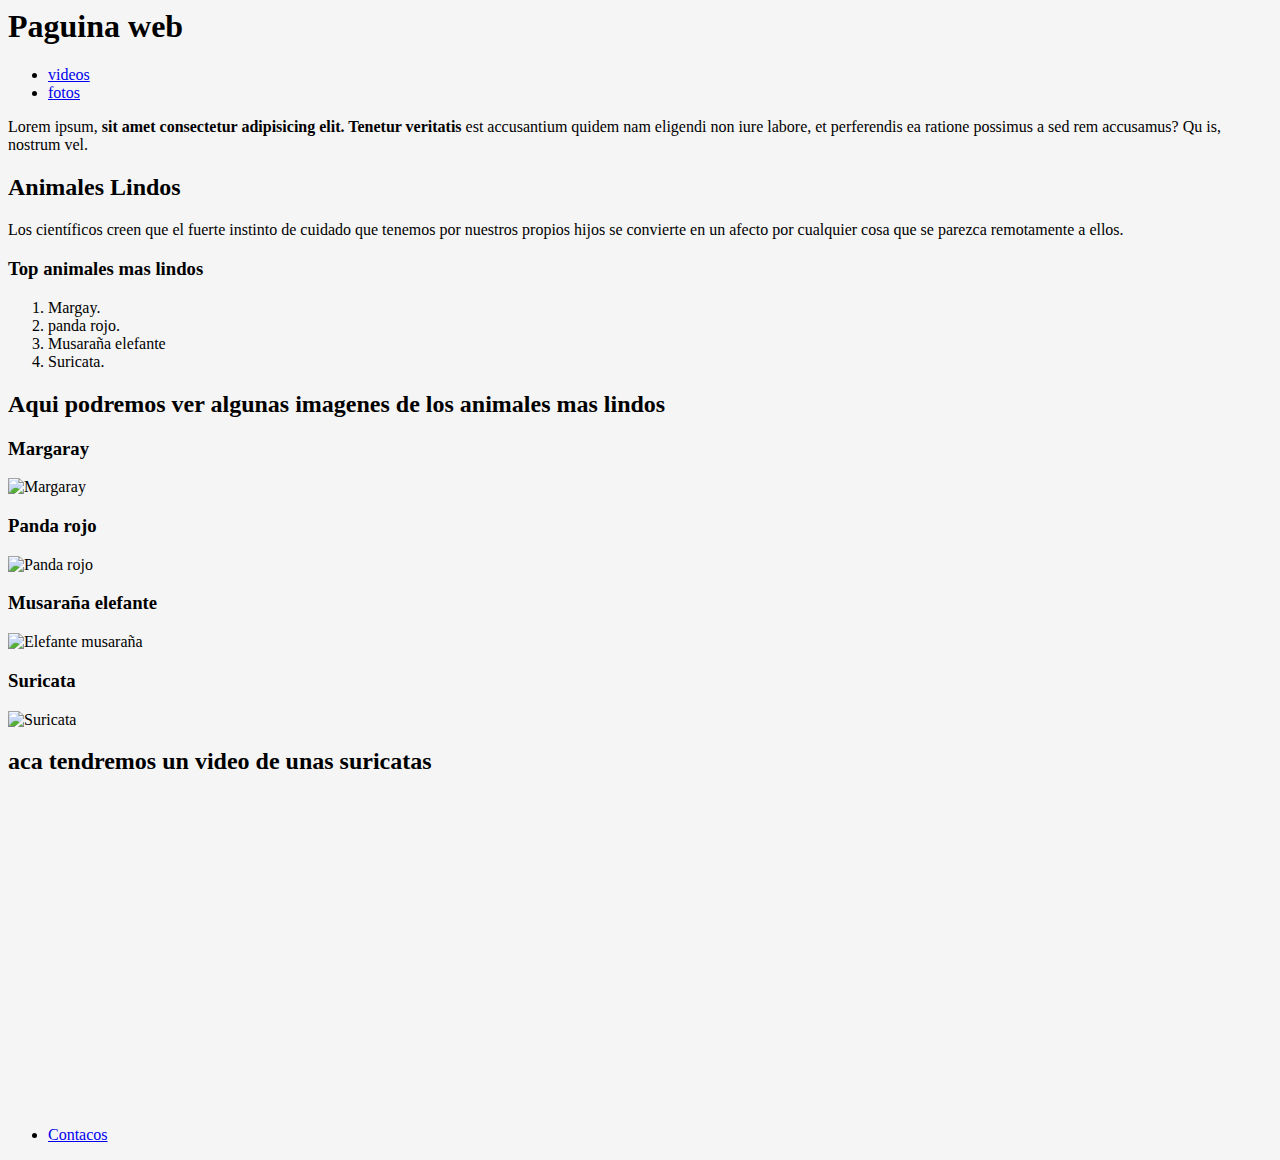
==== index.html @ 838dab5c "nahu repo" ====
<html lang="en"><head>
    <meta charset="UTF-8">
    <meta http-equiv="X-UA-Compatible" content="IE=edge">
    <meta name="viewport" content="width=device-width, initial-scale=1.0">
    <link rel="stylesheet" href="./estilos.css">
    <link rel="preconnect" href="https://fonts.googleapis.com">
    <link rel="preconnect" href="https://fonts.gstatic.com" crossorigin>
    <link href="https://fonts.googleapis.com/css2?family=Roboto:wght@100&display=swap" rel="stylesheet">
    <title>Primer trabajo</title>
</head>
<body>
    
    <header>
        <h1>Paguina web</h1> 
            <ul>
                <li><a href="#video-animales">videos</a></li>
                <li><a href="#fotos-animales">fotos</a></li>
            </ul>   
    </header>

    
    <main>
          
        <nav>
            <p>Lorem ipsum, <strong> sit amet consectetur adipisicing elit. Tenetur veritatis</strong> est accusantium quidem nam eligendi non iure labore, et perferendis ea ratione possimus a sed rem accusamus? Qu
                is, nostrum vel.</p>
        </nav>
        
        
        <section>
            <h2>Animales Lindos</h2>
            <article>Los científicos creen que el fuerte instinto de cuidado que tenemos por nuestros propios hijos se convierte en un afecto por cualquier cosa que se parezca remotamente a ellos.</article>
            <h3>Top animales mas lindos</h3>
            <ol>
                <li>Margay.</li>
                <li>panda rojo.</li>
                <li>Musaraña elefante</li>
                <li>Suricata.</li>
            </ol>
        </section>

        <section id="fotos-animales">
            <article>
                <h2>Aqui podremos ver algunas imagenes de los animales mas lindos</h2>
                    <h3>Margaray</h3>  
                        <img src="./img/istockphoto-1253660894-612x612.jpg" alt="Margaray">    
                    
                    <h3>Panda rojo</h3>
                        <img src="./img/pexels-esteban-arango-9547059 (2).jpg" alt="Panda rojo">
                    
                    <h3>Musaraña elefante</h3>
                        <img src="./img/pexels-pixabay-70080.jpg" alt="Elefante musaraña">
                    
                    <h3>Suricata</h3>
                        <img src="./img/pexels-pascal-renet-105818.jpg" alt="Suricata">
        
            </article>

            <article id="video-animales">
                <h2>aca tendremos un video de unas suricatas</h2>
                
                <iframe width="560" height="315" src="https://www.youtube.com/embed/jT6kwSk0YEs" title="YouTube video player" frameborder="0" allow="accelerometer; autoplay; clipboard-write; encrypted-media; gyroscope; picture-in-picture" allowfullscreen=""></iframe>
            
            </article>
            
        </section>
    



    </main>
    <footer>
        <ul>
            <li> <a href="./pages/contacto.html">Contacos</a></li>
        </ul>
    </footer>



</body></html>
---- estilos.css ----
*{
    background-color: #f5f5f5;
}
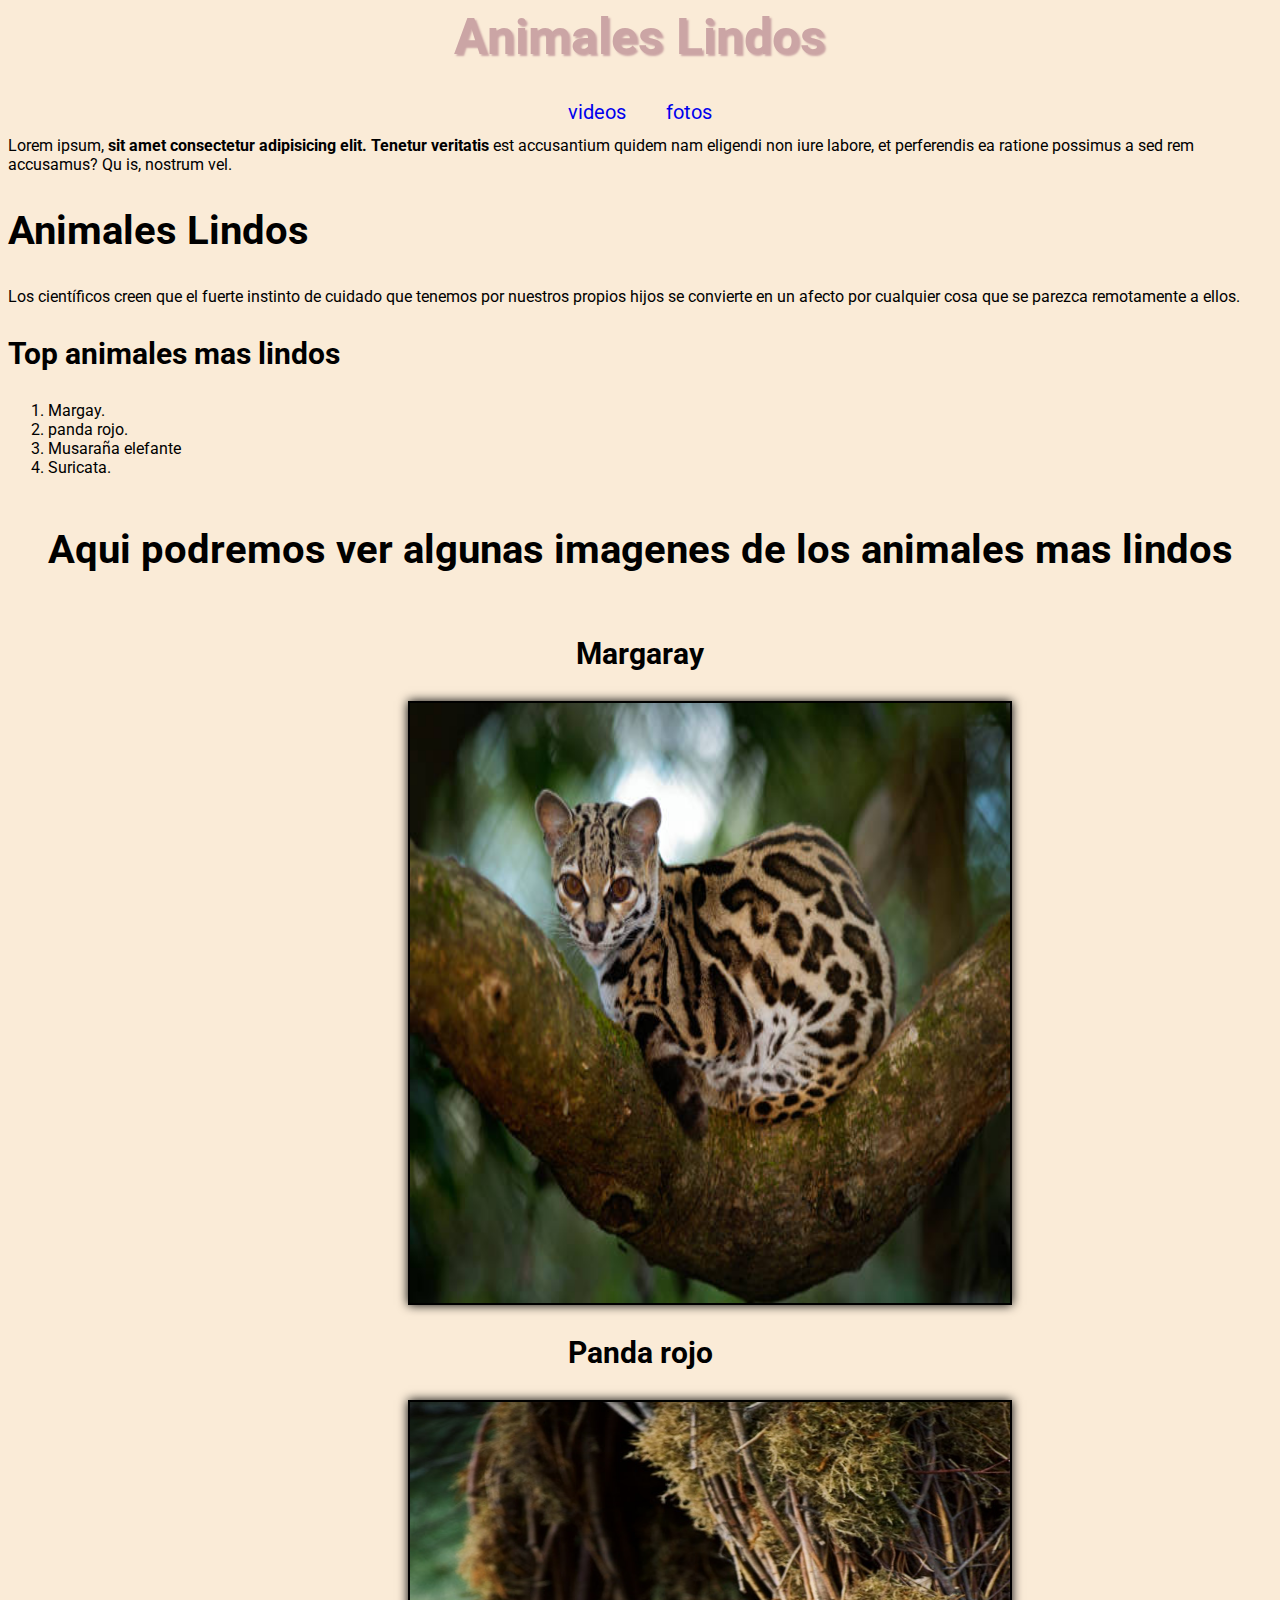
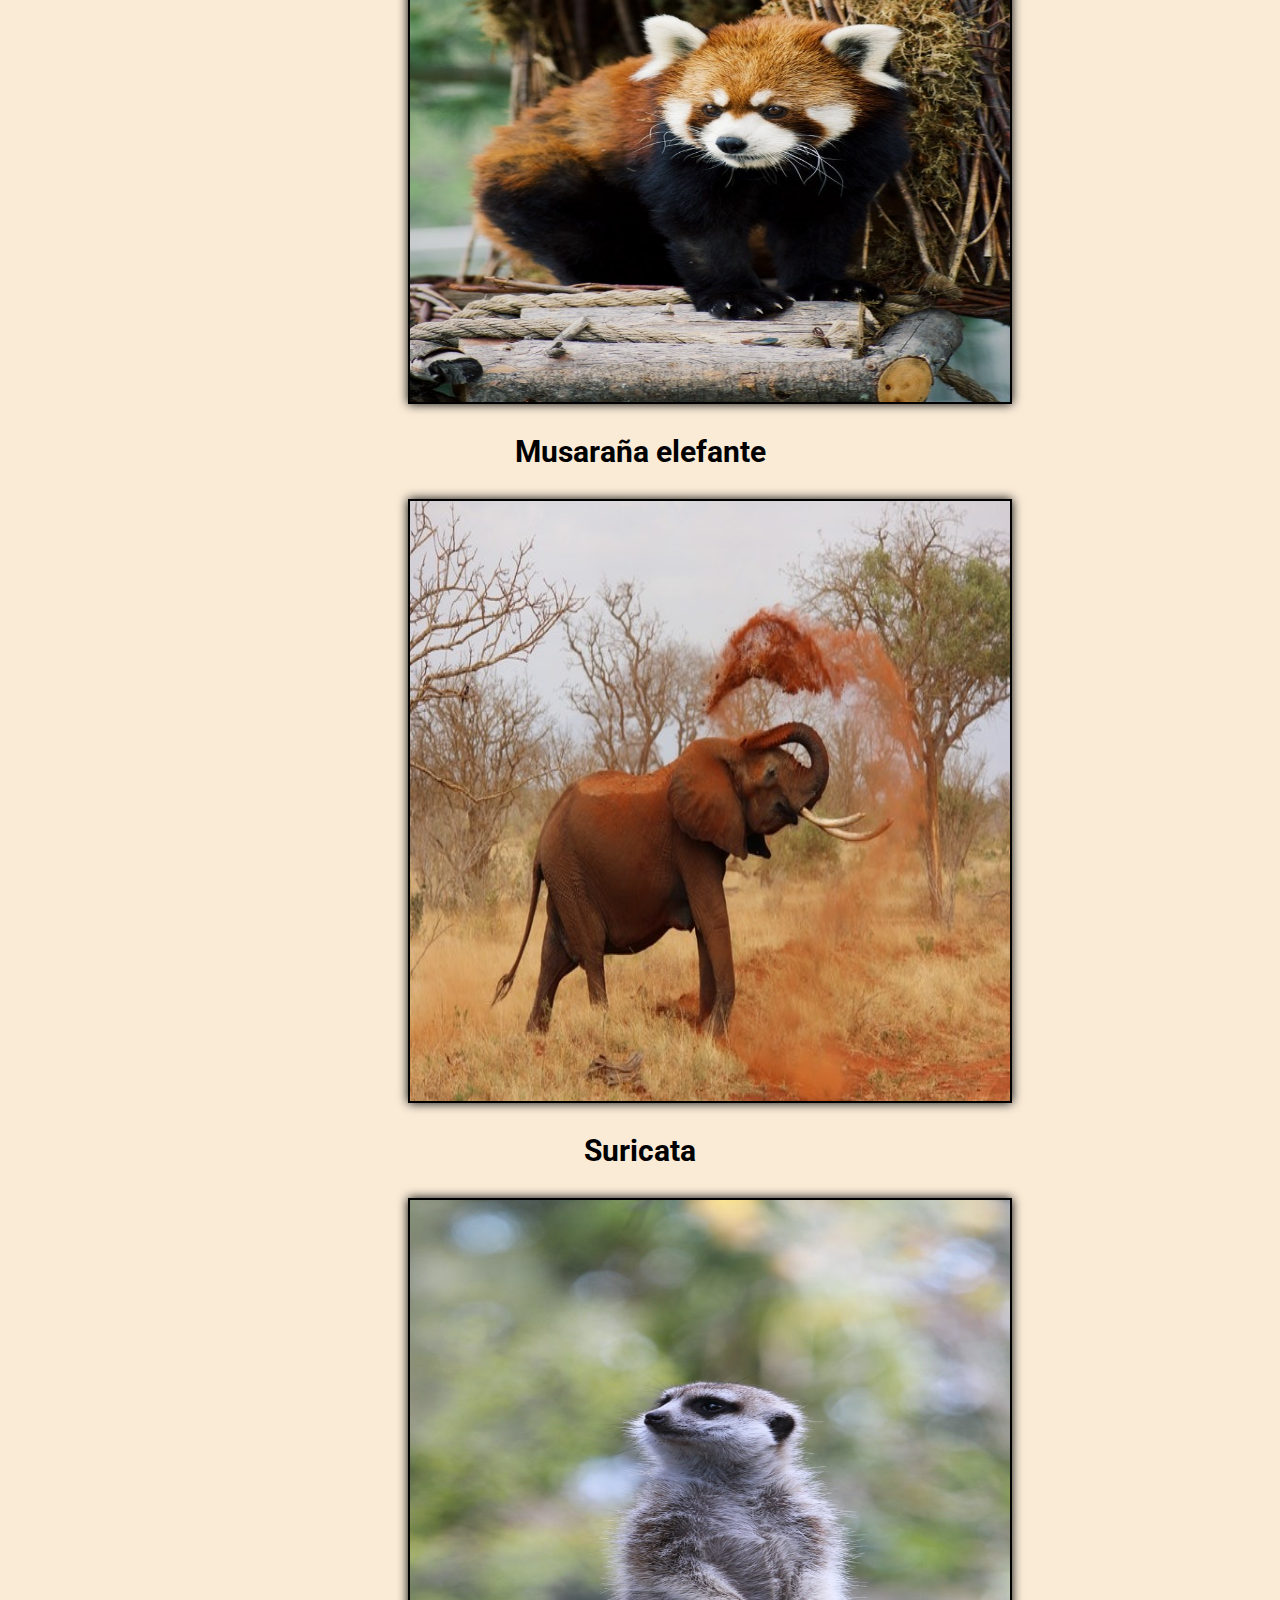
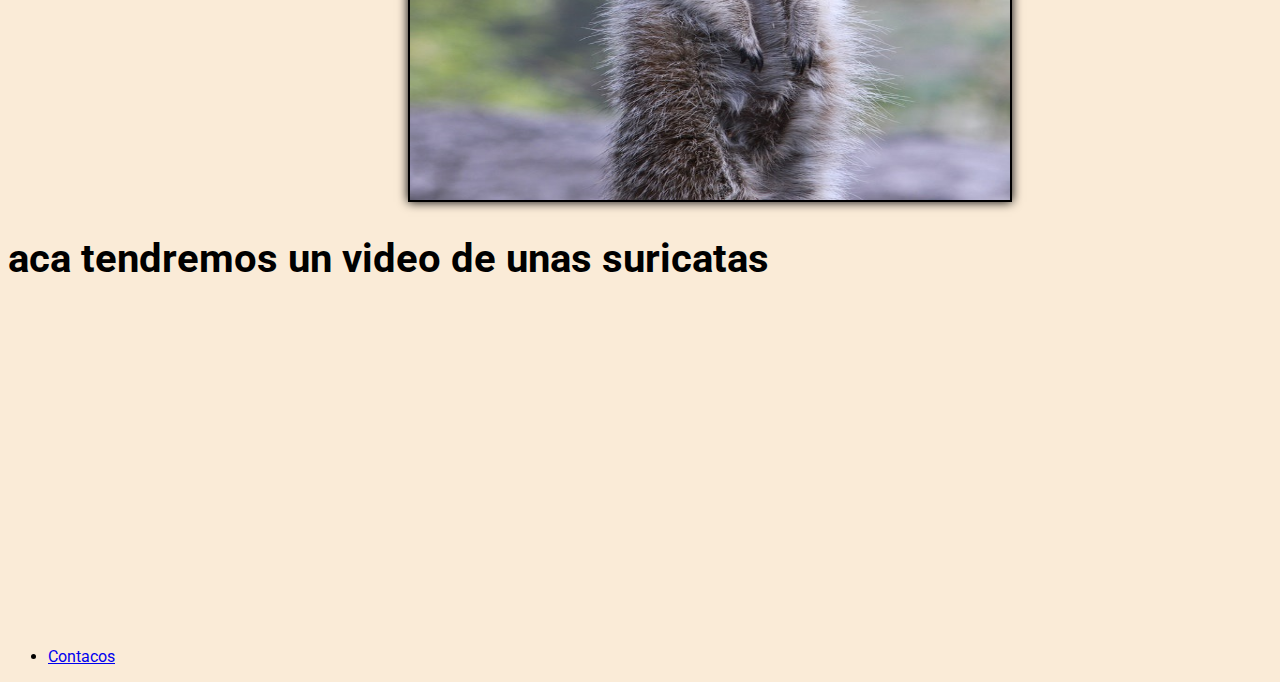
==== commit 939df04d: "second page" ====
--- a/index.html
+++ b/index.html
@@ -6,15 +6,16 @@
     <link rel="preconnect" href="https://fonts.googleapis.com">
     <link rel="preconnect" href="https://fonts.gstatic.com" crossorigin>
     <link href="https://fonts.googleapis.com/css2?family=Roboto:wght@100&display=swap" rel="stylesheet">
+    <link rel="stylesheet" href="index.css">
     <title>Primer trabajo</title>
 </head>
 <body>
     
-    <header>
-        <h1>Paguina web</h1> 
-            <ul>
-                <li><a href="#video-animales">videos</a></li>
-                <li><a href="#fotos-animales">fotos</a></li>
+    <header class="header">
+        <h1>Animales Lindos</h1> 
+            <ul class="listado">
+                <li><a href="#video-animales" class="listados2">videos</a></li>
+                <li><a href="#fotos-animales"class="listados2">fotos</a></li>
             </ul>   
     </header>
 
@@ -40,19 +41,21 @@
         </section>
 
         <section id="fotos-animales">
-            <article>
+            <article class="imagenes2">
+                
                 <h2>Aqui podremos ver algunas imagenes de los animales mas lindos</h2>
                     <h3>Margaray</h3>  
-                        <img src="./img/istockphoto-1253660894-612x612.jpg" alt="Margaray">    
+                        <img src="./img/tigresito.jpg" class="imagenes" alt="Margaray">    
                     
                     <h3>Panda rojo</h3>
-                        <img src="./img/pexels-esteban-arango-9547059 (2).jpg" alt="Panda rojo">
+                        <img src="./img/pandarojo.jpg" class="imagenes" alt="Panda rojo">
                     
                     <h3>Musaraña elefante</h3>
-                        <img src="./img/pexels-pixabay-70080.jpg" alt="Elefante musaraña">
+                        <img src="./img/elefante.jpg" class="imagenes" alt="Elefante musaraña">
                     
                     <h3>Suricata</h3>
-                        <img src="./img/pexels-pascal-renet-105818.jpg" alt="Suricata">
+                        <img src="./img/suricata.jpg" class="imagenes" alt="Suricata">
+                    
         
             </article>
 
@@ -71,7 +74,7 @@
     </main>
     <footer>
         <ul>
-            <li> <a href="./pages/contacto.html">Contacos</a></li>
+            <li> <a href="./paginas/contacto.html">Contacos</a></li>
         </ul>
     </footer>
 
--- a/index.css
+++ b/index.css
@@ -0,0 +1,65 @@
+*{
+    font-family: 'Roboto', sans-serif;
+    background-color: antiquewhite;
+}
+h1{
+    text-align: center;
+    font-size: 50px; 
+    font-family: 'Roboto', sans-serif;
+    color: #cba5a5;
+    text-shadow: 2px 2px 2px #cba5a5;
+}
+
+.listado{
+    display: flex;
+    color: #cba5a5;
+    flex-direction: row;
+    justify-content: center;
+    height: 20px;
+    list-style-type: none
+}
+
+.listados2{
+    
+    width: 20px;
+    margin-right: 40px;
+    font-size: 20px;
+    text-decoration: none;
+    
+}
+
+.listados2:hover{
+    color: #cba5a5;
+    text-decoration: underline;
+}
+.imagenes{
+    background-position: center;
+    width: 600px;
+    height: 600px;
+    margin: 45%;
+    margin-top: 0;
+    margin-bottom: 0;
+    margin-left: 400px;
+    border: 2px solid black;
+    box-shadow: 0px 0px 10px black;
+
+}
+.imagenes2{
+    background-position: center;;
+    display: flex;
+    flex-direction: column;
+    justify-content: center;
+    text-align: center;
+}
+
+.imagenes:hover {
+    border: 2px solid rgb(255, 255, 255);
+}
+
+h3{
+    font-size: 30px;
+}
+
+h2{
+    font-size: 40px;
+}